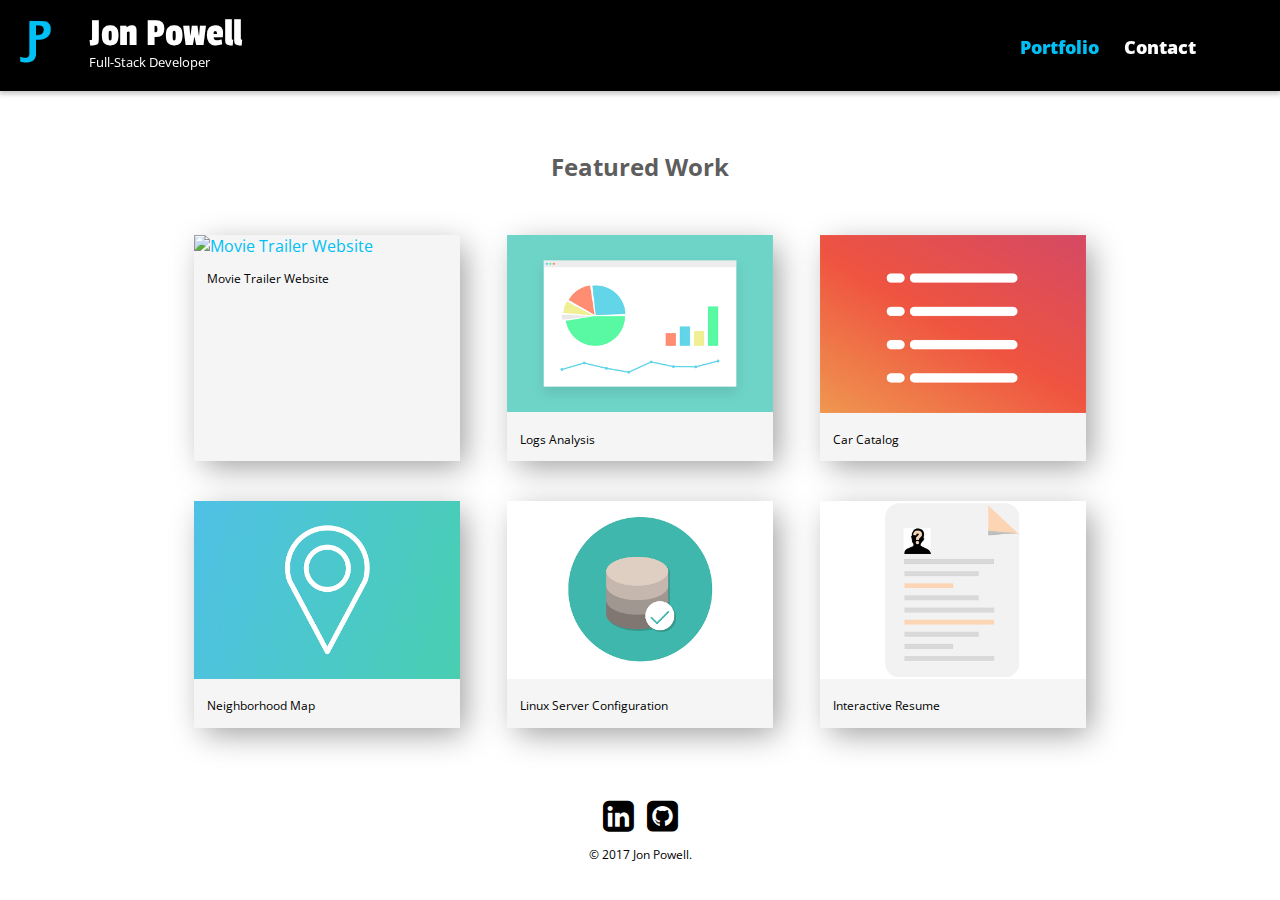
==== index.html @ 4e27bfc2 "Deploy Portfolio Site" ====
<!DOCTYPE html>
<html>
  <head>
    <meta charset="utf-8">
    <title>Jon Powell | Full-Stack Developer</title>
    <link rel="stylesheet" href="css/normalize.css">
    <link href='http://fonts.googleapis.com/css?family=Passion+One|Open+Sans:400italic,700italic,400,700,800' rel='stylesheet' type='text/css'>
    <link rel="stylesheet" href="css/main.css">
    <link rel="stylesheet" href="font-awesome-4.7.0/css/font-awesome.min.css">
    <meta name="viewport" content="width=device-width, initial-scale=1.0">
  </head>
  <body>
    <header>
      <img src="img/my_portfolio_logo.png">
      <a href="index.html" id="logo">
        <h1>Jon Powell</h1>
        <h2>Full-Stack Developer</h2>
      </a>
      <nav>
        <ul>
          <li><a href="index.html" class="selected">Portfolio</a></li>
          <li><a href="contact.html">Contact</a></li>
        </ul>
      </nav>
    </header>
    <div class="wrapper">
      <h4>Featured Work</h4>
      <section class="featured">
        <ul id="gallery">
          <li>
            <a href="https://github.com/jjp601/projects/tree/master/movie_trailer_proj" target="_blank">
              <img src="img/movie_trailer_website.png" alt="Movie Trailer Website">
              <p>Movie Trailer Website</p>
            </a>
          </li>
          <li>
            <a href="https://github.com/jjp601/Logs_analysis_project" target="_blank">
              <img src="img/log_analysis.png" alt="Log Analysis Project">
              <p>Logs Analysis</p>
            </a>
          </li>
          <li>
            <a href="https://github.com/jjp601/Car_Catalog_Project" target="_blank">
              <img src="img/item_catalog.png" alt="Car Catalog Project">
              <p>Car Catalog</p>
            </a>
          </li>
          <li>
            <a href="https://github.com/jjp601/neighborhood-map-project" target="_blank">
              <img src="img/neighborhood_map.png" alt="Neighborhood Map Project">
              <p>Neighborhood Map</p>
            </a>
          </li>
          <li>
            <a href="https://github.com/jjp601/Linux-Server-Configuration" target="_blank">
              <img src="img/linux_server_config.png" alt="Linux Server Configuration Project">
              <p>Linux Server Configuration</p>
            </a>
          </li>
          <li>
            <a href="https://github.com/jjp601/interactive-resume" target="_blank">
              <img src="img/resume_review.png" alt=" Interactive Resume Project">
              <p>Interactive Resume</p>
            </a>
          </li>
        </ul>
      </section>
      <footer>
        <a href="https://www.linkedin.com/in/jonjpowell" target="_blank"><i class="fa fa-linkedin-square fa-3x" aria-hidden="true"></i></a>
        <a href="https://github.com/jjp601" target="_blank"><i class="fa fa-github-square fa-3x" aria-hidden="true"></i></a>
        <p>&copy; 2017 Jon Powell.</p>
      </footer>
    </div>
  </body>
</html>
---- css/main.css ----
/**********************************
GENERAL
***********************************/

body {
  font-family: 'Open Sans', sans-serif;
}

.wrapper {
  max-width: 940px;
  margin: 150px auto 0;
  padding: 0 5%;
}

a {
  text-decoration: none;
}

img {
  max-width: 100%;
}

h3 {
  margin: 0 0 1em 0;
}



/**********************************
HEADING
***********************************/

header {
  float: left;
  margin: 0 0 30px 0;
  padding: 5px 0 0 0;
  width: 100%;
  box-shadow: 0px 2px 5px 1px rgba(191,191,191,0.9);
}

header img {
  position: fixed;
  height: 50px;
  margin: 10px 20px;
}

#logo {
  text-align: center;
  margin: 0;
}


h1 {
  font-family: 'Passion One', sans-serif;
  margin: 15px 25px;
  font-size: 2.5em;
  font-weight: normal;
  line-height: 0.7em;
}

h2 {
  font-size: 0.825em;
  margin: -10px 25px 0;
  font-weight: normal;
}



/**********************************
NAVIGATION
***********************************/

nav {
  text-align: center;
  padding: 10px 0;
  margin: 20px 0 0;
}

nav ul {
  list-style: none;
  margin: 0 10px;
  padding: 0;
}

nav li {
  display: inline-block;
}

nav a {
  font-weight: 800;
  padding: 15px 10px;
}



/**********************************
FOOTER
***********************************/

footer {
  font-size: 0.75em;
  text-align: center;
  clear: both;
  padding-top: 50px;
  color: #000;
}

.fa {
  margin:0 5px;
  color: black;
}

.fa:hover {
  color: #00C0F5; 
}


/**********************************
PORTFOLIO
***********************************/

h4 {
  font-size: 1.5em;
  text-align: center;
  color: #5D5D5D;
}

#gallery {
  display: flex;
  flex-wrap: wrap;
  margin: 0;
  padding: 0;
  list-style: none;
}

#gallery li {
  width: 45%;
  margin: 2.5%;
  background-color: #f5f5f5;
  color: #bdc3c7;
  box-shadow: 7px 8px 30px -3px rgba(0,0,0,0.4);
}

#gallery li:hover {
  box-shadow: 7px 8px 30px -3px rgba(0,192,245,0.5);
}

#gallery li a p {
  margin: 0;
  padding: 5%;
  font-size: 0.75em;
  color: #000;
}


/**********************************
CONTACT
***********************************/

.contact-info {
  list-style: none;
  padding: 0;
  margin: 0;
  font-size: 0.9em;
}

.contact-info a {
  display: block;
  min-height: 20px;
  background-repeat: no-repeat;
  background-size: 20px 20px;
  padding: 0 0 0 30px;
  margin: 0 0 10px;
}

.contact-info li.phone a {
  background-image: url('../img/phone.png');
}

.contact-info li.mail a {
  background-image: url('../img/mail.png');
}

.contact-info li.twitter a {
  background-image: url('../img/twitter.png');
}



/**********************************
COLORS
***********************************/

/* site body */
body {
  background-color: #fff;
  color: #999;
}

/* black header */
header {
  background: #000;
  border-color: #000;
  position: fixed;
  top: 0;
  left: 0;
  z-index: 100;
}

/* nav background on mobile */
nav {
  background: #000;
}

/* logo text */
h1, h2 {
  color: #fff;
}

/* links */
a {
  color: #00C0F5;
}

/* nav link */
nav a, nav a:visited {
  color: #fff;
}

/* selected nav link */
nav a.selected, nav a:hover {
  color: #00C0F5;
}

/**********************************
RESPONSIVE
***********************************/

@media screen and (max-width: 479px) {

  /**********************************
  PORTFOLIO
  ***********************************/

  #gallery li {
    width: 80%;
    margin: 10px auto;
  }
}



@media screen and (min-width: 480px) {

  /**********************************
  HEADER
  ***********************************/

  h2 {
    margin-bottom: 20px;
  }

   header {
    margin-bottom: 60px;
  }
  
  
  /**********************************
  TWO COLUMN LAYOUT
  ***********************************/
  
  #primary {
    width: 50%;
    float: left;
  }
  
  #secondary {
    width: 40%;
    float: right;
  }
  

  
  /**********************************
  PORTFOLIO
  ***********************************/
  
  #gallery li {
    width: 40%;
    margin: 20px auto;
  }
  
  #gallery li:nth-child(4n) {
    clear: left;
  }
  
}

@media screen and (min-width: 700px) {

  /**********************************
  HEADER
  ***********************************/

  nav {
    background: none;
    float: right;
    font-size: 1.125em;
    margin-right: 5%;
    text-align: right;
    width: 45%;
  }
  
  #logo {
    float: left;
    margin-left: 5%;
    text-align: left;
    width: 45%;
  }
  

  /**********************************
  PORTFOLIO
  ***********************************/

  #gallery li {
    width: 28.3333%;
  }

}
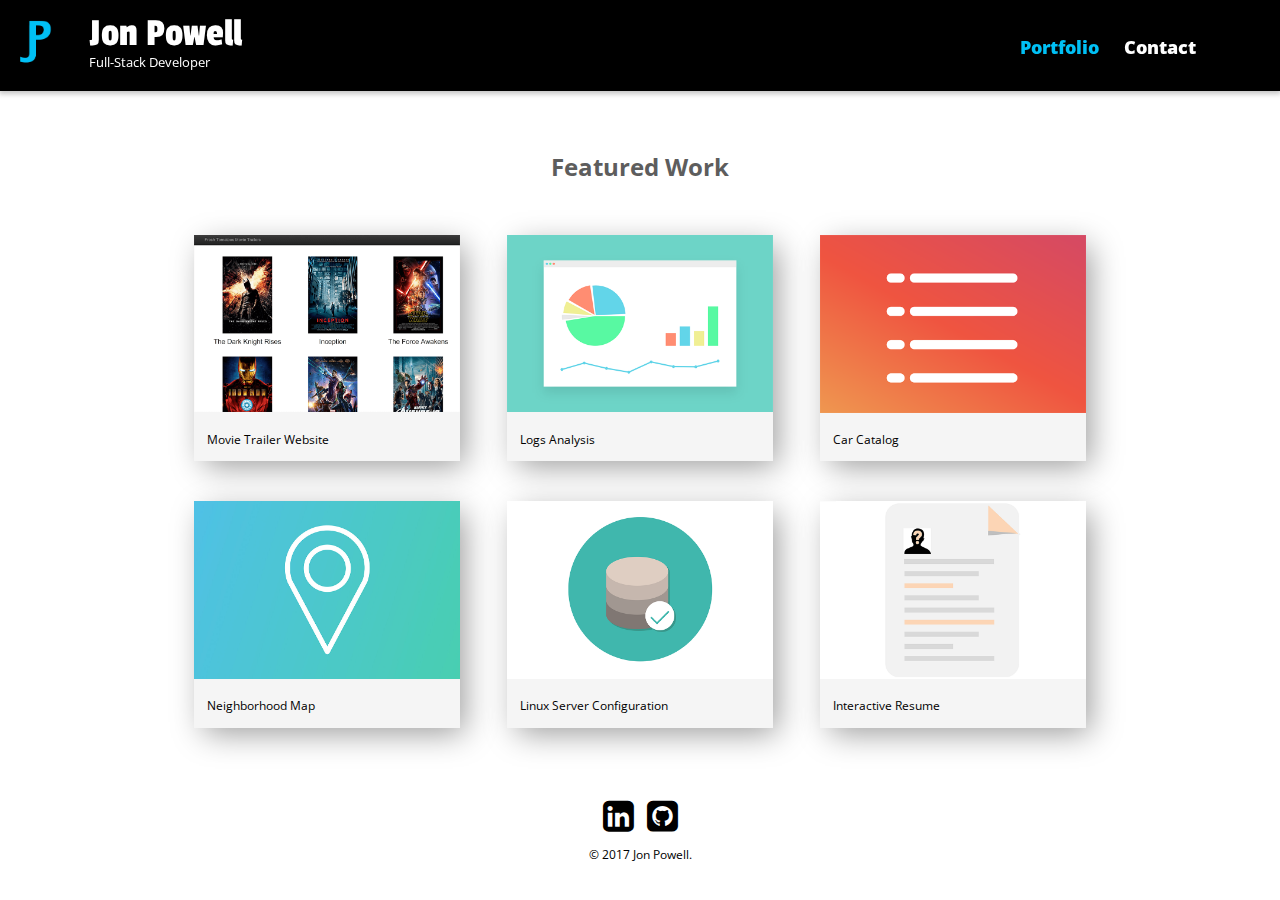
==== commit f2e67ba4: "Update oversized image" ====
--- a/index.html
+++ b/index.html
@@ -4,7 +4,7 @@
     <meta charset="utf-8">
     <title>Jon Powell | Full-Stack Developer</title>
     <link rel="stylesheet" href="css/normalize.css">
-    <link href='http://fonts.googleapis.com/css?family=Passion+One|Open+Sans:400italic,700italic,400,700,800' rel='stylesheet' type='text/css'>
+    <link href='https://fonts.googleapis.com/css?family=Passion+One|Open+Sans:400italic,700italic,400,700,800' rel='stylesheet' type='text/css'>
     <link rel="stylesheet" href="css/main.css">
     <link rel="stylesheet" href="font-awesome-4.7.0/css/font-awesome.min.css">
     <meta name="viewport" content="width=device-width, initial-scale=1.0">
@@ -29,7 +29,7 @@
         <ul id="gallery">
           <li>
             <a href="https://github.com/jjp601/projects/tree/master/movie_trailer_proj" target="_blank">
-              <img src="img/movie_trailer_website.png" alt="Movie Trailer Website">
+              <img src="img/movie_trailer_site.png" alt="Movie Trailer Website">
               <p>Movie Trailer Website</p>
             </a>
           </li>
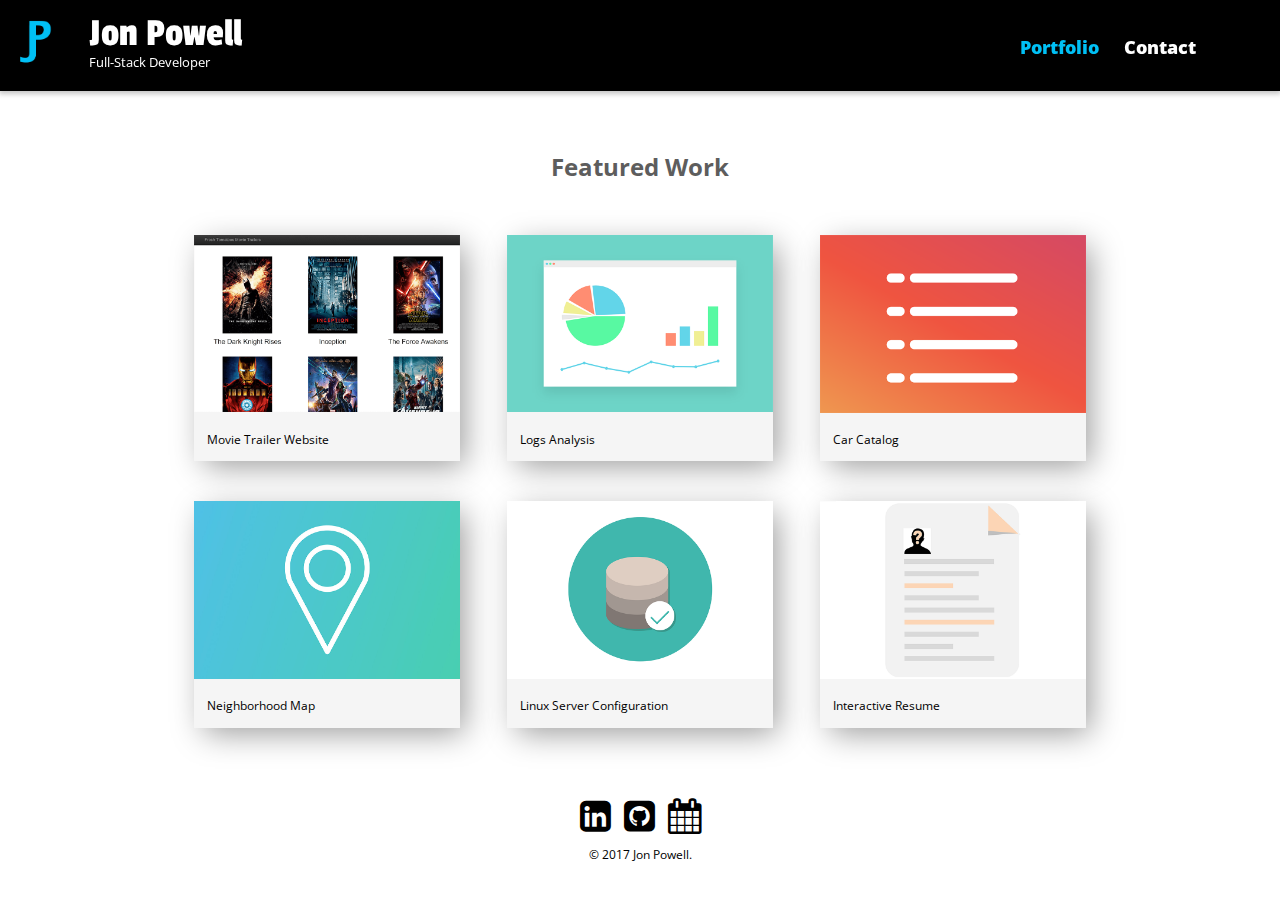
==== commit 2c6dddae: "Updated Calendly link" ====
--- a/index.html
+++ b/index.html
@@ -68,6 +68,7 @@
       <footer>
         <a href="https://www.linkedin.com/in/jonjpowell" target="_blank"><i class="fa fa-linkedin-square fa-3x" aria-hidden="true"></i></a>
         <a href="https://github.com/jjp601" target="_blank"><i class="fa fa-github-square fa-3x" aria-hidden="true"></i></a>
+        <a href="https://calendly.com/jaypowell" target="_blank"><i class="fa fa-calendar fa-3x" aria-hidden="true"></i></a>
         <p>&copy; 2017 Jon Powell.</p>
       </footer>
     </div>
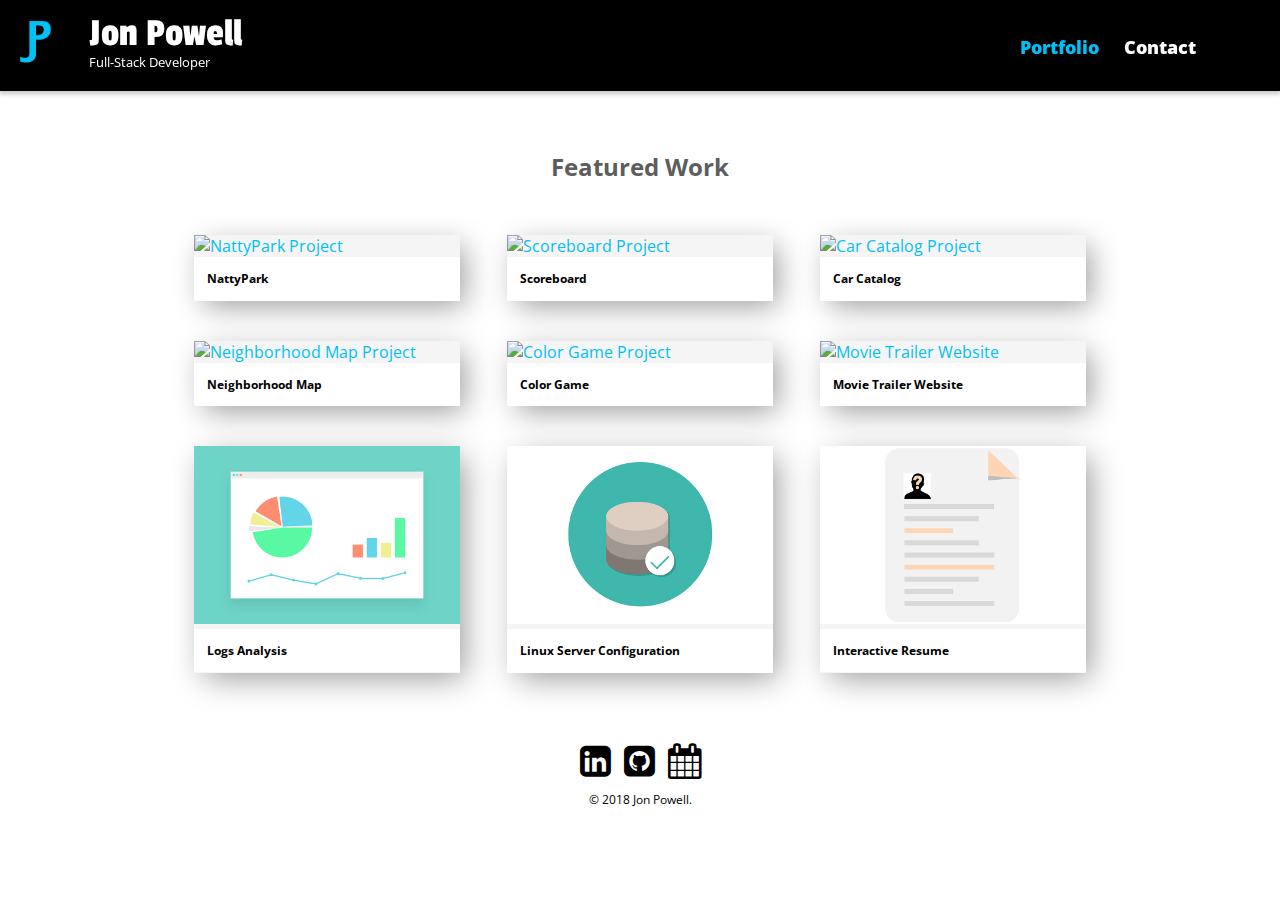
==== commit ba353ce1: "Add new projects" ====
--- a/index.html
+++ b/index.html
@@ -4,7 +4,7 @@
     <meta charset="utf-8">
     <title>Jon Powell | Full-Stack Developer</title>
     <link rel="stylesheet" href="css/normalize.css">
-    <link href='https://fonts.googleapis.com/css?family=Passion+One|Open+Sans:400italic,700italic,400,700,800' rel='stylesheet' type='text/css'>
+    <link href='http://fonts.googleapis.com/css?family=Passion+One|Open+Sans:400italic,700italic,400,700,800' rel='stylesheet' type='text/css'>
     <link rel="stylesheet" href="css/main.css">
     <link rel="stylesheet" href="font-awesome-4.7.0/css/font-awesome.min.css">
     <meta name="viewport" content="width=device-width, initial-scale=1.0">
@@ -28,8 +28,38 @@
       <section class="featured">
         <ul id="gallery">
           <li>
+            <a href="https://nattypark.herokuapp.com/" target="_blank">
+              <img src="img/natty_park-min.png" alt=" NattyPark Project">
+              <p>NattyPark</p>
+            </a>
+          </li>
+          <li>
+            <a href="https://github.com/jjp601/scoreboard-project" target="_blank">
+              <img src="img/scoreboard.png" alt=" Scoreboard Project">
+              <p>Scoreboard</p>
+            </a>
+          </li>
+          <li>
+            <a href="http://18.217.35.245/" target="_blank">
+              <img src="img/catalog.png" alt="Car Catalog Project">
+              <p>Car Catalog</p>
+            </a>
+          </li>
+          <li>
+            <a href="https://jjp601.github.io/neighborhood-map-project/" target="_blank">
+              <img src="img/neighborhood.png" alt="Neighborhood Map Project">
+              <p>Neighborhood Map</p>
+            </a>
+          </li>
+          <li>
+              <a href="https://github.com/jjp601/Color-Guessing-Game" target="_blank">
+                <img src="img/RGB_game.png" alt=" Color Game Project">
+                <p>Color Game</p>
+              </a>
+          </li>
+          <li>
             <a href="https://github.com/jjp601/projects/tree/master/movie_trailer_proj" target="_blank">
-              <img src="img/movie_trailer_site.png" alt="Movie Trailer Website">
+              <img src="img/movie_trailer.png" alt="Movie Trailer Website">
               <p>Movie Trailer Website</p>
             </a>
           </li>
@@ -37,18 +67,6 @@
             <a href="https://github.com/jjp601/Logs_analysis_project" target="_blank">
               <img src="img/log_analysis.png" alt="Log Analysis Project">
               <p>Logs Analysis</p>
-            </a>
-          </li>
-          <li>
-            <a href="https://github.com/jjp601/Car_Catalog_Project" target="_blank">
-              <img src="img/item_catalog.png" alt="Car Catalog Project">
-              <p>Car Catalog</p>
-            </a>
-          </li>
-          <li>
-            <a href="https://github.com/jjp601/neighborhood-map-project" target="_blank">
-              <img src="img/neighborhood_map.png" alt="Neighborhood Map Project">
-              <p>Neighborhood Map</p>
             </a>
           </li>
           <li>
@@ -69,7 +87,7 @@
         <a href="https://www.linkedin.com/in/jonjpowell" target="_blank"><i class="fa fa-linkedin-square fa-3x" aria-hidden="true"></i></a>
         <a href="https://github.com/jjp601" target="_blank"><i class="fa fa-github-square fa-3x" aria-hidden="true"></i></a>
         <a href="https://calendly.com/jaypowell" target="_blank"><i class="fa fa-calendar fa-3x" aria-hidden="true"></i></a>
-        <p>&copy; 2017 Jon Powell.</p>
+        <p>&copy; 2018 Jon Powell.</p>
       </footer>
     </div>
   </body>
--- a/css/main.css
+++ b/css/main.css
@@ -149,7 +149,9 @@
   margin: 0;
   padding: 5%;
   font-size: 0.75em;
+  font-weight: 700;
   color: #000;
+  background-color: #fff;
 }
 
 
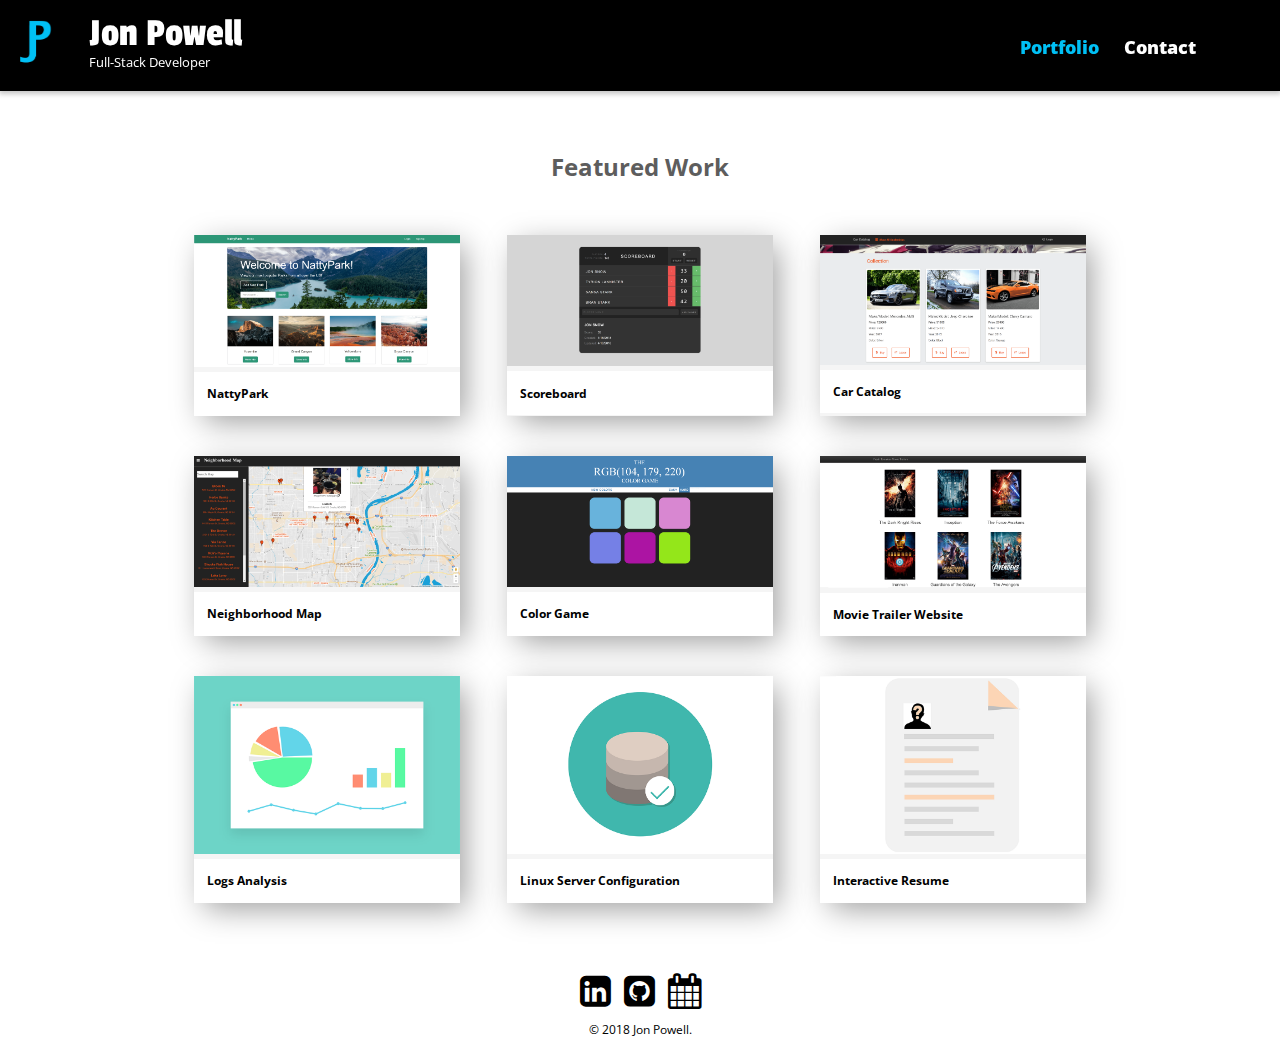
==== commit 2f9a811b: "Update image paths" ====
--- a/index.html
+++ b/index.html
@@ -29,37 +29,37 @@
         <ul id="gallery">
           <li>
             <a href="https://nattypark.herokuapp.com/" target="_blank">
-              <img src="img/natty_park-min.png" alt=" NattyPark Project">
+              <img src="img/natty_park-min.PNG" alt=" NattyPark Project">
               <p>NattyPark</p>
             </a>
           </li>
           <li>
             <a href="https://github.com/jjp601/scoreboard-project" target="_blank">
-              <img src="img/scoreboard.png" alt=" Scoreboard Project">
+              <img src="img/scoreboard.PNG" alt=" Scoreboard Project">
               <p>Scoreboard</p>
             </a>
           </li>
           <li>
             <a href="http://18.217.35.245/" target="_blank">
-              <img src="img/catalog.png" alt="Car Catalog Project">
+              <img src="img/catalog.PNG" alt="Car Catalog Project">
               <p>Car Catalog</p>
             </a>
           </li>
           <li>
             <a href="https://jjp601.github.io/neighborhood-map-project/" target="_blank">
-              <img src="img/neighborhood.png" alt="Neighborhood Map Project">
+              <img src="img/neighborhood.PNG" alt="Neighborhood Map Project">
               <p>Neighborhood Map</p>
             </a>
           </li>
           <li>
               <a href="https://github.com/jjp601/Color-Guessing-Game" target="_blank">
-                <img src="img/RGB_game.png" alt=" Color Game Project">
+                <img src="img/RGB_game.PNG" alt=" Color Game Project">
                 <p>Color Game</p>
               </a>
           </li>
           <li>
             <a href="https://github.com/jjp601/projects/tree/master/movie_trailer_proj" target="_blank">
-              <img src="img/movie_trailer.png" alt="Movie Trailer Website">
+              <img src="img/movie_trailer.PNG" alt="Movie Trailer Website">
               <p>Movie Trailer Website</p>
             </a>
           </li>
